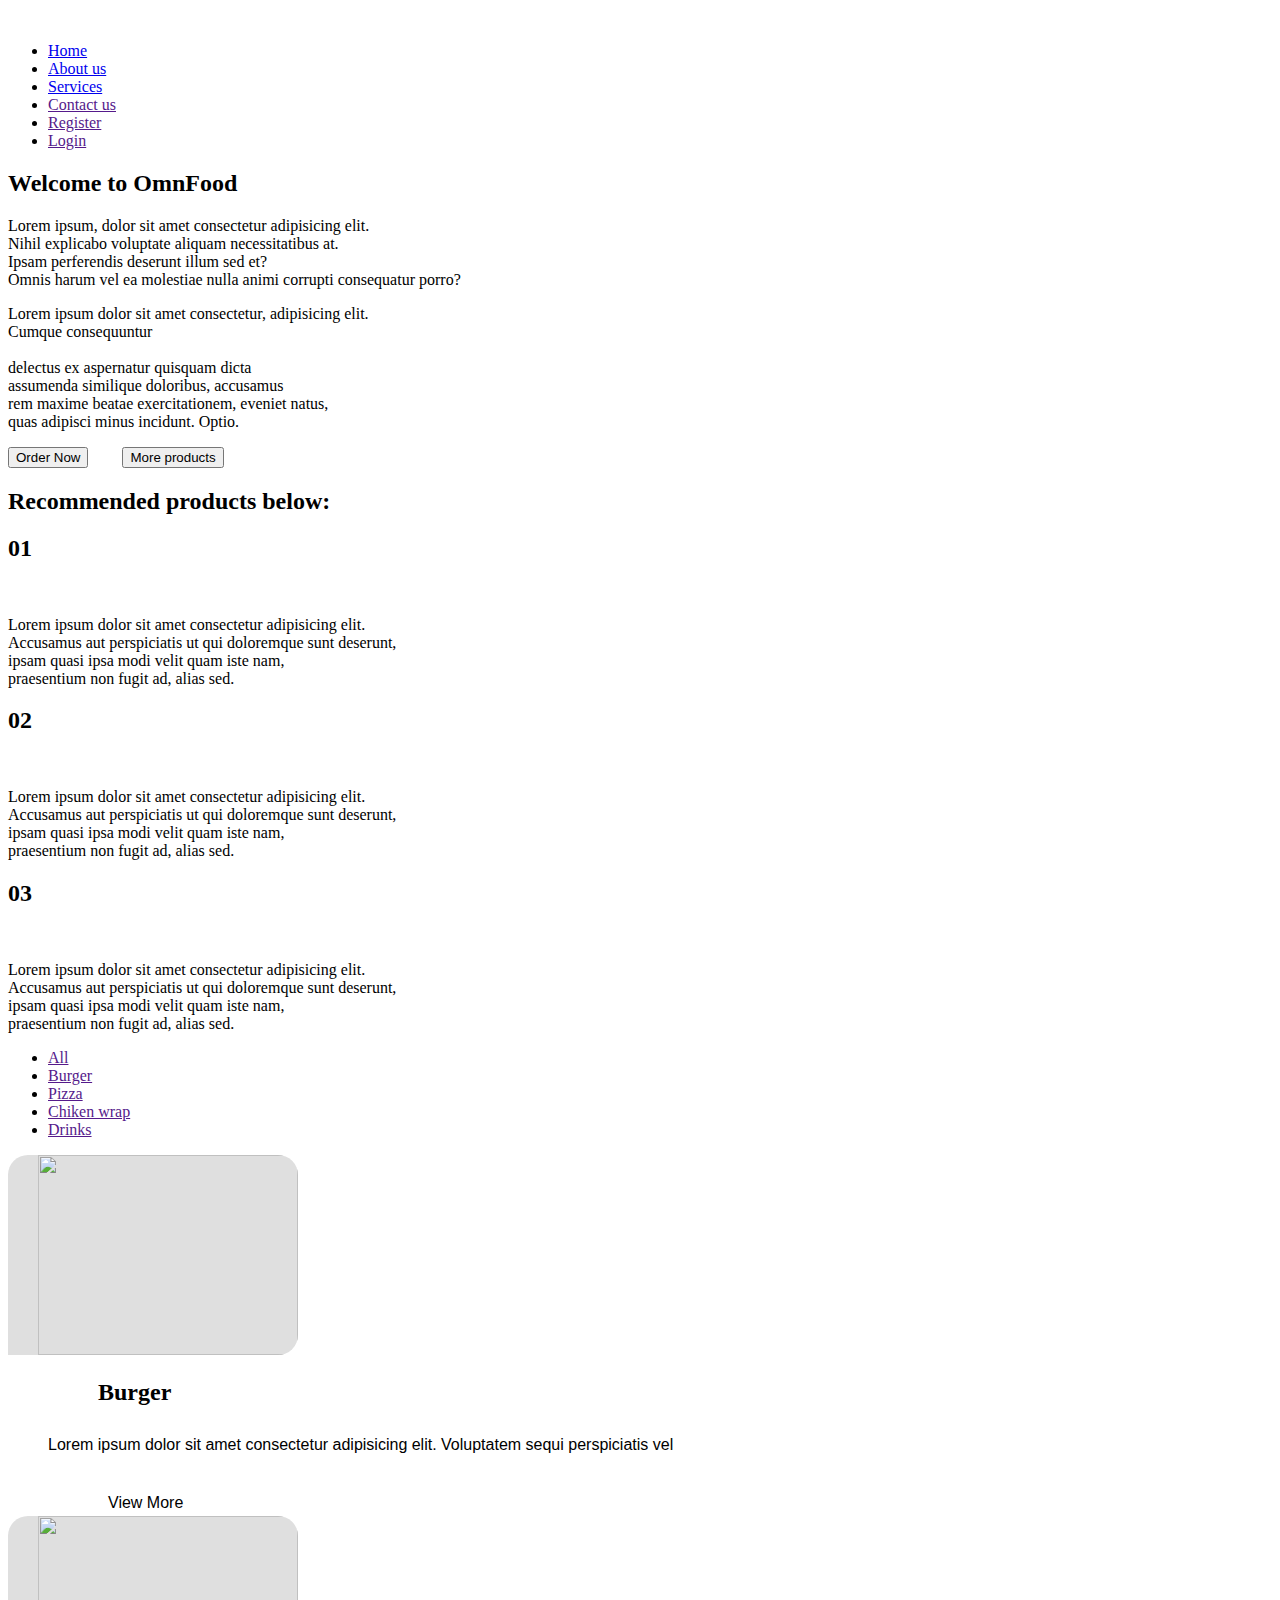
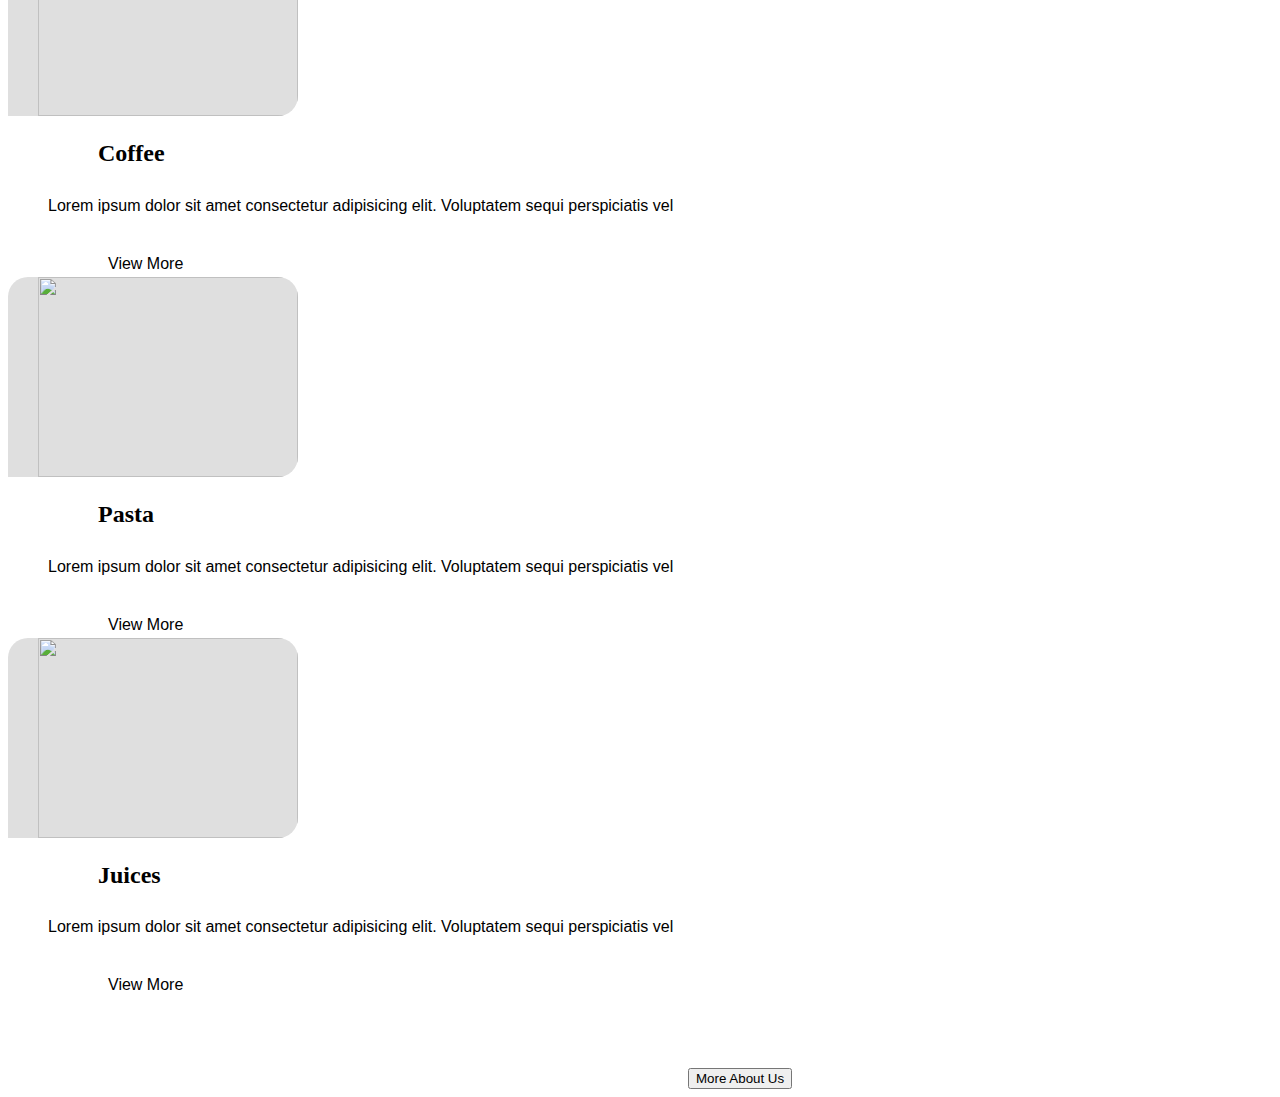
==== html/index.html @ fbcb1a09 "added" ====
<!DOCTYPE html>
<html lang="en">
<head>
    <meta charset="UTF-8">
    <meta http-equiv="X-UA-Compatible" content="IE=edge">
    <meta name="viewport" content="width=device-width, initial-scale=1.0">
<link rel="stylesheet" href="link rel="preconnect href="https://fonts.googleapis.com">
<link rel="preconnect" href="https://fonts.gstatic.com" crossorigin>
<link rel="stylesheet" href="./css/index.css">
<link href="https://fonts.googleapis.com/css2?family=Cinzel:wght@400;500;600&family=Cormorant+Garamond:ital,wght@0,300;0,400;1,300;1,400;1,500&family=Lato:ital,wght@0,300;0,700;1,300;1,400&family=Roboto:ital,wght@0,100;0,400;1,100;1,300&family=Sarabun:ital,wght@0,100;0,200;1,200&display=swap" rel="stylesheet">
    <title>Resto</title>
</head>
<body>
 <header class="header">

<nav class="navbar">
    <img src="./images/download-removebg-preview.png" alt="">   

<ul>
    
    <li><a href="/index.html"> Home</li></a>
    <li><a href="about.html">About us</li></a>
    <li><a href="/services.html">Services</li></a>
    <li><a href="">Contact us</li></a>
    <li><a href="">Register</li></a>
    <li><a href="">Login</li></a>
</ul>
</nav>
<div class="both">
<div class="home-container">
    <div class="container1">
        <h2>Welcome to <span> Omn</span>Food</h2>
        <p>Lorem ipsum, dolor sit amet consectetur adipisicing elit. <br> Nihil explicabo voluptate aliquam necessitatibus at. <br> Ipsam perferendis deserunt illum sed et? <br> Omnis harum vel ea molestiae nulla animi corrupti consequatur porro?</p>
    <p>Lorem ipsum dolor sit amet consectetur, adipisicing elit. <br> Cumque consequuntur <br><br> delectus ex aspernatur quisquam dicta <br> assumenda similique doloribus, accusamus <br> rem maxime beatae exercitationem, eveniet natus, <br> quas adipisci minus incidunt. Optio.</p>
    </div>

    <div class="container2">
  
</div>
</div>
  
<div class="button">
    <button>Order Now</button>
    <button style="margin-left: 30px;" > More products</button></div>
</div>
<div class="heading"><h2>Recommended products below:</h2></div>











<div class="card-container">
   
<div class="card1">
    <h2> 01</h2>
    <img src="./images/pexels-pixabay-461382.jpg" alt=""> 
    <p>Lorem ipsum dolor sit amet consectetur adipisicing elit. <br> Accusamus aut perspiciatis ut qui doloremque sunt deserunt, <br> ipsam quasi ipsa modi velit quam iste nam, <br> praesentium non fugit ad, alias sed.</p>
</div>
<div class="card2">
    <h2> 02</h2>
    <img src="./images/pexels-valeriia-miller-3361170.jpg" alt="">
    <p>Lorem ipsum dolor sit amet consectetur adipisicing elit. <br> Accusamus aut perspiciatis ut qui doloremque sunt deserunt, <br> ipsam quasi ipsa modi velit quam iste nam, <br> praesentium non fugit ad, alias sed.</p>   
</div>
<div class="card3">
    <h2> 03</h2>
    <img src="./images/pexels-ella-olsson-1640771.jpg" alt="">
    <p>Lorem ipsum dolor sit amet consectetur adipisicing elit. <br> Accusamus aut perspiciatis ut qui doloremque sunt deserunt, <br> ipsam quasi ipsa modi velit quam iste nam, <br> praesentium non fugit ad, alias sed.</p>   
</div>
</div>

<div class="all">

    <ul>
        <li> <a href=""> All</li></a>
        <li><a href="">Burger</li></a>
        <li><a href="">Pizza</li></a>
        <li><a href="">Chiken wrap</li></a>
        <li><a href="">Drinks</li></a>
    
    </ul>
    
    </div>
  


 <div class="products">
 <div class="products-details">
    <div class=""></div><img src="./images/blog_11-removebg-preview.png" alt="" width="260px " height="200px" style="padding-left: 30px; background-color: rgb(223, 223, 223); border-radius: 20px 20px 20px 0px ">
    <h2 style="padding-left: 90px;">Burger</h2>
   
    <p style="padding-left: 40px; padding-top: 10px; font-family: 'Segoe UI', Tahoma, Geneva, Verdana, sans-serif;">Lorem ipsum dolor sit amet consectetur adipisicing elit. Voluptatem sequi perspiciatis vel </p>
    <button style="margin-left: 60px; margin-top: 20px; padding: 4px 40px; font-size: medium; background-color: white; border: white; border-radius: 10px;">View More</button>
 </div>
 <div class="products-details">
    <img src="./images/pexels-valeriia-miller-3361170-removebg-preview.png" alt="" width="260px " height="200px" style="padding-left: 30px; background-color: rgb(223, 223, 223); border-radius: 20px 20px 20px 0px ;">
    <h2 style="padding-left: 90px;">Coffee</h2>
  
    <p style="padding-left: 40px; padding-top: 10px; font-family: 'Segoe UI', Tahoma, Geneva, Verdana, sans-serif;">Lorem ipsum dolor sit amet consectetur adipisicing elit. Voluptatem sequi perspiciatis vel </p>
    <button style="margin-left: 60px; margin-top: 20px; padding: 4px 40px; font-size: medium; background-color: white; border: white; border-radius: 10px;">View More</button>
 </div>
 <div class="products-details">
    <img src="./images/pexels-engin-akyurt-1437267-removebg-preview.png" alt="" width="260px " height="200px" style="padding-left: 30px; background-color: rgb(223, 223, 223); border-radius: 20px 20px 20px 0px ">
    <h2 style="padding-left: 90px;">Pasta</h2>
  
    <p style="padding-left: 40px; padding-top: 10px; font-family: 'Segoe UI', Tahoma, Geneva, Verdana, sans-serif;">Lorem ipsum dolor sit amet consectetur adipisicing elit. Voluptatem sequi perspiciatis vel </p>
    <button style="margin-left: 60px; margin-top: 20px; padding: 4px 40px; font-size: medium; background-color: white; border: white; border-radius: 10px;">View More</button>
 </div>
 <div class="products-details">
    <img src="./images/pexels-valeria-boltneva-1251210-removebg-preview.png" alt="" width="260px " height="200px" style="padding-left: 30px; background-color: rgb(223, 223, 223); border-radius: 20px 20px 20px 0px ">
    <h2 style="padding-left: 90px;">Juices</h2>
  
    <p style="padding-left: 40px; padding-top: 10px; font-family: 'Segoe UI', Tahoma, Geneva, Verdana, sans-serif;">Lorem ipsum dolor sit amet consectetur adipisicing elit. Voluptatem sequi perspiciatis vel </p>
    <button style="margin-left: 60px; margin-top: 20px; padding: 4px 40px; font-size: medium; background-color: white; border: white; border-radius: 10px;">View More</button>
 </div>
 
</div>



</div>



<div class="view"><button style="margin-top: 70px; margin-left: 680px;">More About Us</button> </div>

<!-- <div class="Us">
   
    <div class="img"> <img src="/images/pexels-leeloo-thefirst-4676640.jpg" alt="us" width="560px " height="600px"></div>
    <div class="pa">
        <div class="h"><h2>We are Fast-Food</h2></div>
        <p>Lorem, ipsum dolor sit amet consectetur <br> adipisicing elit. Magni consequuntur impedit <br> architecto porro, quibusdam soluta sunt aut amet. <br> Ex eos a nostrum nesciunt cupiditate commodi <br> quasi quibusdam voluptas quae delectus! <br><br>
    Lorem ipsum dolor sit amet consectetur adipisicing elit.  <br> Expedita numquam repudiandae incidunt consequuntur temporibus!  <br> Quis minus officia doloremque enim sapiente, sit laborum officiis.  <br> Perspiciatis numquam nisi laudantium doloribus quia deserunt!</p>
        
        
<button>Our Products</button></div>

</div> -->



 </header>   
</body>
</html>
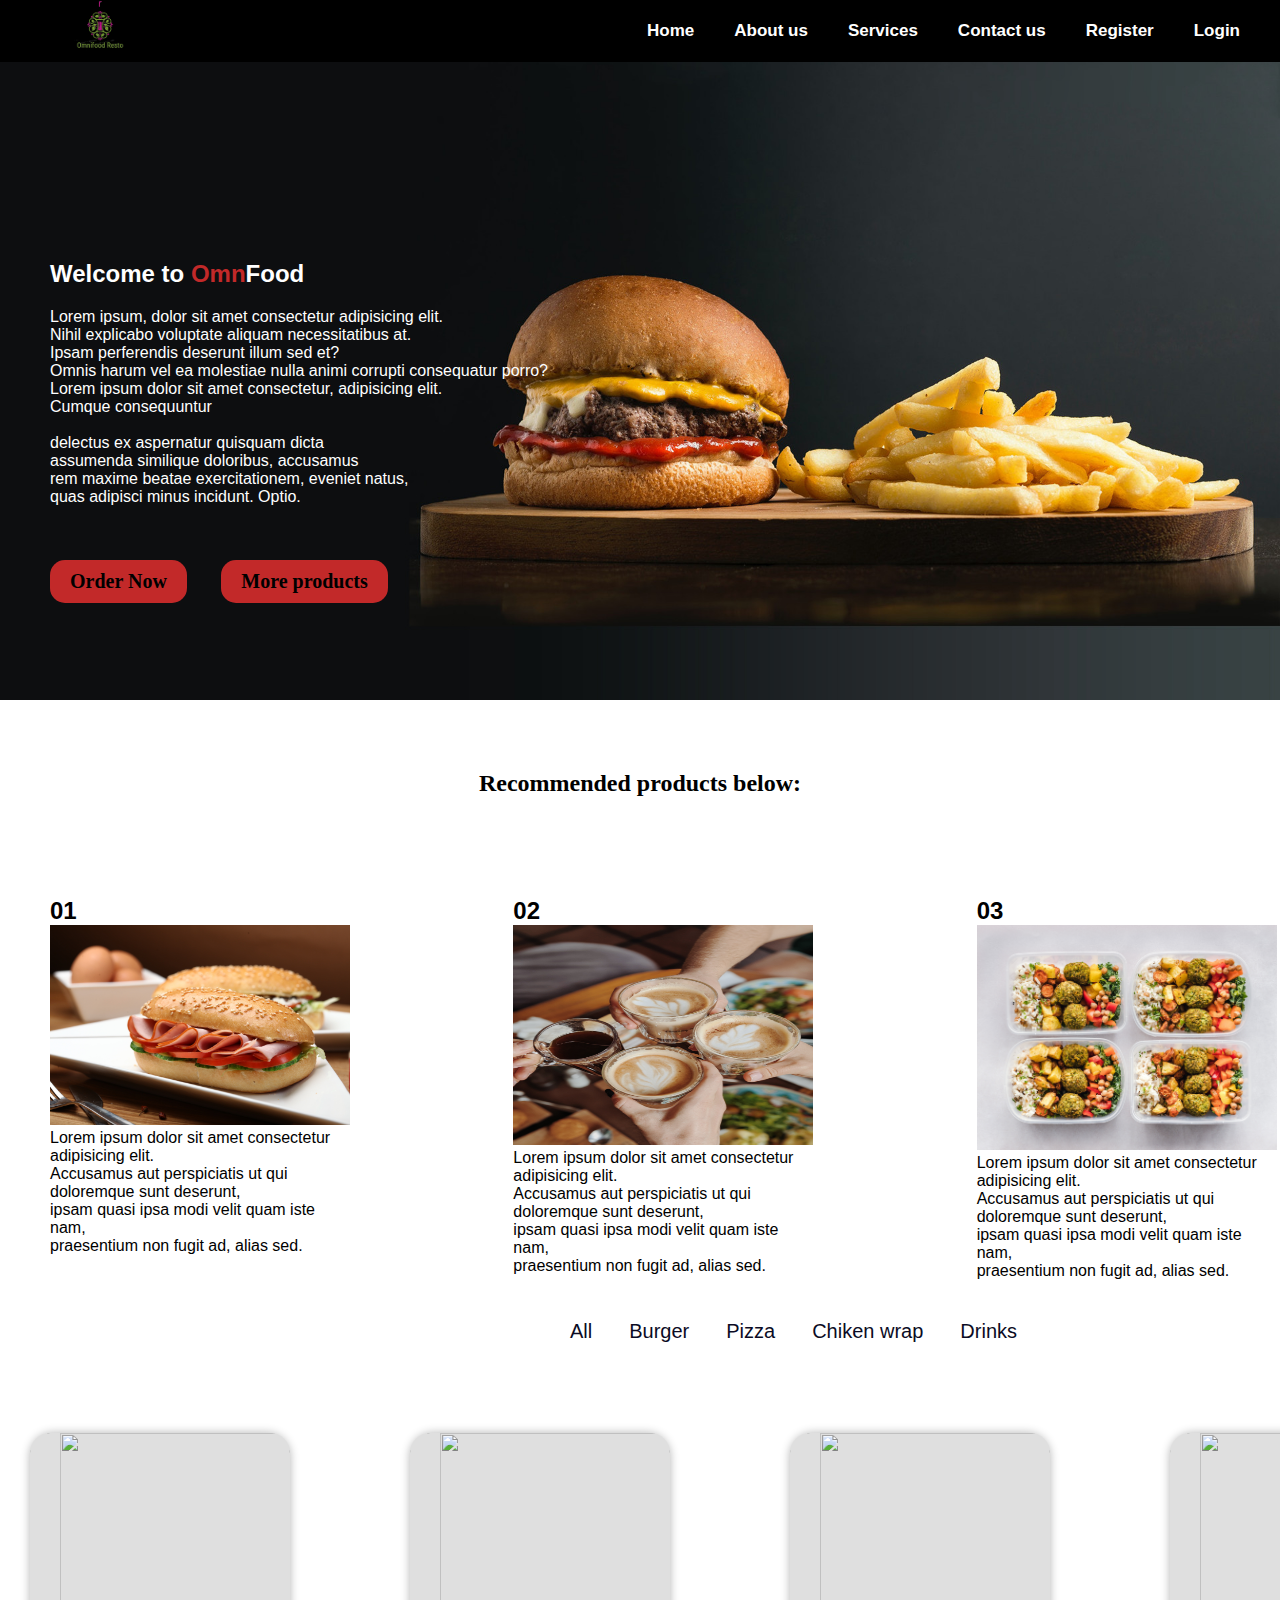
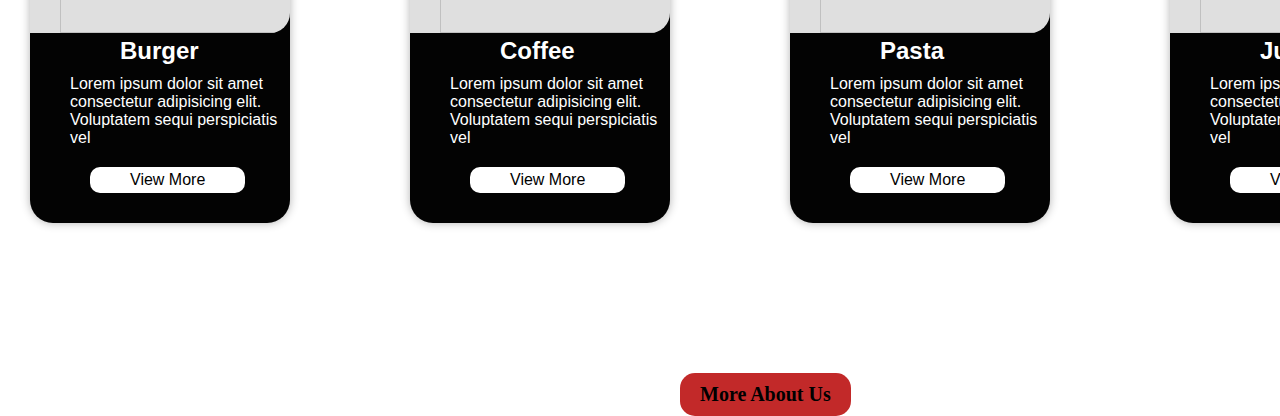
==== commit e2cc11ef: "all" ====
--- a/html/index.html
+++ b/html/index.html
@@ -6,7 +6,7 @@
     <meta name="viewport" content="width=device-width, initial-scale=1.0">
 <link rel="stylesheet" href="link rel="preconnect href="https://fonts.googleapis.com">
 <link rel="preconnect" href="https://fonts.gstatic.com" crossorigin>
-<link rel="stylesheet" href="./css/index.css">
+<link rel="stylesheet" href="/css/index.css">
 <link href="https://fonts.googleapis.com/css2?family=Cinzel:wght@400;500;600&family=Cormorant+Garamond:ital,wght@0,300;0,400;1,300;1,400;1,500&family=Lato:ital,wght@0,300;0,700;1,300;1,400&family=Roboto:ital,wght@0,100;0,400;1,100;1,300&family=Sarabun:ital,wght@0,100;0,200;1,200&display=swap" rel="stylesheet">
     <title>Resto</title>
 </head>
@@ -14,13 +14,13 @@
  <header class="header">
 
 <nav class="navbar">
-    <img src="./images/download-removebg-preview.png" alt="">   
+    <img src="/images/download-removebg-preview.png" alt="">   
 
 <ul>
     
-    <li><a href="/index.html"> Home</li></a>
-    <li><a href="about.html">About us</li></a>
-    <li><a href="/services.html">Services</li></a>
+    <li><a href="/html/index.html"> Home</li></a>
+    <li><a href="/html/about.html">About us</li></a>
+    <li><a href="/html/services.html">Services</li></a>
     <li><a href="">Contact us</li></a>
     <li><a href="">Register</li></a>
     <li><a href="">Login</li></a>
@@ -59,17 +59,17 @@
    
 <div class="card1">
     <h2> 01</h2>
-    <img src="./images/pexels-pixabay-461382.jpg" alt=""> 
+    <img src="/images/pexels-pixabay-461382.jpg" alt=""> 
     <p>Lorem ipsum dolor sit amet consectetur adipisicing elit. <br> Accusamus aut perspiciatis ut qui doloremque sunt deserunt, <br> ipsam quasi ipsa modi velit quam iste nam, <br> praesentium non fugit ad, alias sed.</p>
 </div>
 <div class="card2">
     <h2> 02</h2>
-    <img src="./images/pexels-valeriia-miller-3361170.jpg" alt="">
+    <img src="/images/pexels-valeriia-miller-3361170.jpg" alt="">
     <p>Lorem ipsum dolor sit amet consectetur adipisicing elit. <br> Accusamus aut perspiciatis ut qui doloremque sunt deserunt, <br> ipsam quasi ipsa modi velit quam iste nam, <br> praesentium non fugit ad, alias sed.</p>   
 </div>
 <div class="card3">
     <h2> 03</h2>
-    <img src="./images/pexels-ella-olsson-1640771.jpg" alt="">
+    <img src="/images/pexels-ella-olsson-1640771.jpg" alt="">
     <p>Lorem ipsum dolor sit amet consectetur adipisicing elit. <br> Accusamus aut perspiciatis ut qui doloremque sunt deserunt, <br> ipsam quasi ipsa modi velit quam iste nam, <br> praesentium non fugit ad, alias sed.</p>   
 </div>
 </div>
--- a/css/index.css
+++ b/css/index.css
@@ -0,0 +1,270 @@
+*{
+    padding: 0;
+    margin: 0;
+    box-sizing: border-box;
+}
+body{
+    font-family: sans-serif;
+}
+.both{
+    background-image: url("/images/hero-bg.jpg");
+    color: white;
+    background-size: cover;
+    background-position: center;
+    background-repeat: no-repeat;
+    height: 700px;
+  
+}
+
+.navbar{
+    background-color:black ;
+    width: 100%;
+    height: 70px;
+    justify-content: space-between;
+   position: fixed;
+   margin-top: -8px;
+  
+}
+.navbar ul{
+    display: flex;
+    list-style: none;
+    gap: 40px;
+    font-size: 17px;
+    float: right;
+    margin-right: 40px;
+    margin-top: 29px;
+}
+.navbar ul li{
+    font-weight: bold;
+}
+
+.navbar ul li a{
+    color: white;
+    text-decoration: none;
+}
+.navbar ul li a:hover{
+    background-color: white;
+    color: black;
+    padding: 5px;
+    border-radius: 5px;
+ 
+}
+.navbar img{
+    width: 100px;
+    margin-left: 50px;
+}
+.home-container{
+    width: 100%;
+    display: flex;
+  margin-top: 0px;
+    gap: 20px;
+}
+.container1{
+   
+    margin-left: 50px;
+    height: 500px;
+    margin-top: 260px;
+    animation-name: slide-in;
+    animation-duration: 1s;
+    
+ 
+}
+    .container1  h2{
+margin-bottom: 20px;
+animation-name: slide-in;
+animation-duration: 1s;
+}
+
+@keyframes slide-in {
+  0% {
+    transform: translateX(-100%);
+    opacity: 0;
+  }
+  100% {
+    transform: translateX(0);
+    opacity: 1;
+  }
+}
+
+
+
+.container2 img{
+    width: 650px;
+    height: 500px;
+    margin-left: 300px;
+    margin-top: 80px;
+   
+}
+.button{
+    margin-top: -200px;
+    margin-left: 50px;
+}
+.button button{
+  
+    padding: 10px 20px;
+    border-radius: 15px;
+    background-color: rgb(194, 41, 41);
+    font-size: 20px;
+   font-family: 'Times New Roman', Times, serif;
+    border: 1px;
+   font-weight: 700;
+   
+}
+span{
+    color: rgb(194, 41, 41);
+}
+.heading h2{
+    margin-top: 70px;
+    text-align: center;
+    font-family: 'Dancing Script', cursive;
+}
+
+.all ul{
+    display: flex;
+    list-style: none;
+    margin-left: 570px;
+    margin-top: 40px;
+    gap: 37px;
+}
+.all ul li a{
+    color: rgb(11, 11, 36);
+    text-decoration: none;
+    font-size: 20px;
+
+}
+.all ul li a:active{
+  background-color: black;
+  color: white;
+  padding: 10px 16px;
+  border-radius: 10px;
+}
+
+
+
+
+
+
+
+
+
+
+
+
+
+.card1 img{
+    width: 300px;
+}
+.card2 img{
+    width: 300px;
+    height: 220px;
+}
+.card3 img{
+    width: 300px;
+}.card4 img{
+    width: 300px;
+}
+.card5 img{
+    width: 300px;
+    height: 220px;
+}
+
+.card-container{
+    display: flex;
+    margin-top: 100px;
+    gap: 160px;
+    margin-left: 50px;
+}
+.card2-container{
+    display: flex;
+    gap: 100px;
+    margin-left: 50px;
+    margin-top: 40px;
+}
+.products{
+    width: 100%;
+    height: 60vh;
+    margin-left: 10px;
+    display: flex;
+  
+    gap: 100px;
+    margin-top: 20px;
+}
+.products-details{
+    background-color: rgb(3, 3, 3);
+    color: white;
+    width: 260px;
+    height: 390px;
+    margin-left: 20px;
+    margin-top: 70px;
+    border-radius: 23px;
+    box-shadow: 0px 0px 10px rgba(03, 03, 0, 0.3);
+
+
+}
+
+.products-details img:hover {
+   animation-name: shake;
+    animation-duration: 0.5s;
+    animation-fill-mode: forwards;
+    animation-direction: alternate;
+  }
+  @keyframes shake {
+    0% {
+      transform: translateX(0);
+    }
+    5% {
+      transform: translateX(10px);
+    }
+    20% {
+      transform: translateX(-10px);
+    }
+    75% {
+      transform: translateX(10px);
+    }
+    10% {
+      transform: translateX(0);
+    }
+  }
+ 
+  
+  
+  
+
+.view button{
+    padding: 10px 20px;
+    border-radius: 15px;
+    background-color: rgb(194, 41, 41);
+    font-size: 20px;
+   font-family: 'Times New Roman', Times, serif;
+    border: 1px;
+   font-weight: 700;
+}
+.Us{
+    display: flex;
+    margin-top: 10px;
+    gap: 300px;
+    margin-left: 50px;
+}
+.Us button{
+    padding: 10px 20px;
+    margin-top: 18px;
+    margin-left: 50px;
+    padding: 10px 20px;
+    border-radius: 15px;
+    background-color: rgb(194, 41, 41);
+    font-size: 20px;
+   font-family: 'Times New Roman', Times, serif;
+    border: 1px;
+   font-weight: 700;
+}
+.img img{
+    margin-top: 80px;
+}
+.pa p{
+    margin-top: 40px;
+    
+}
+.h h2{
+margin-top: 200px;
+font-family: 'Lucida Sans', 'Lucida Sans Regular', 'Lucida Grande', 'Lucida Sans Unicode', Geneva, Verdana, sans-serif;
+}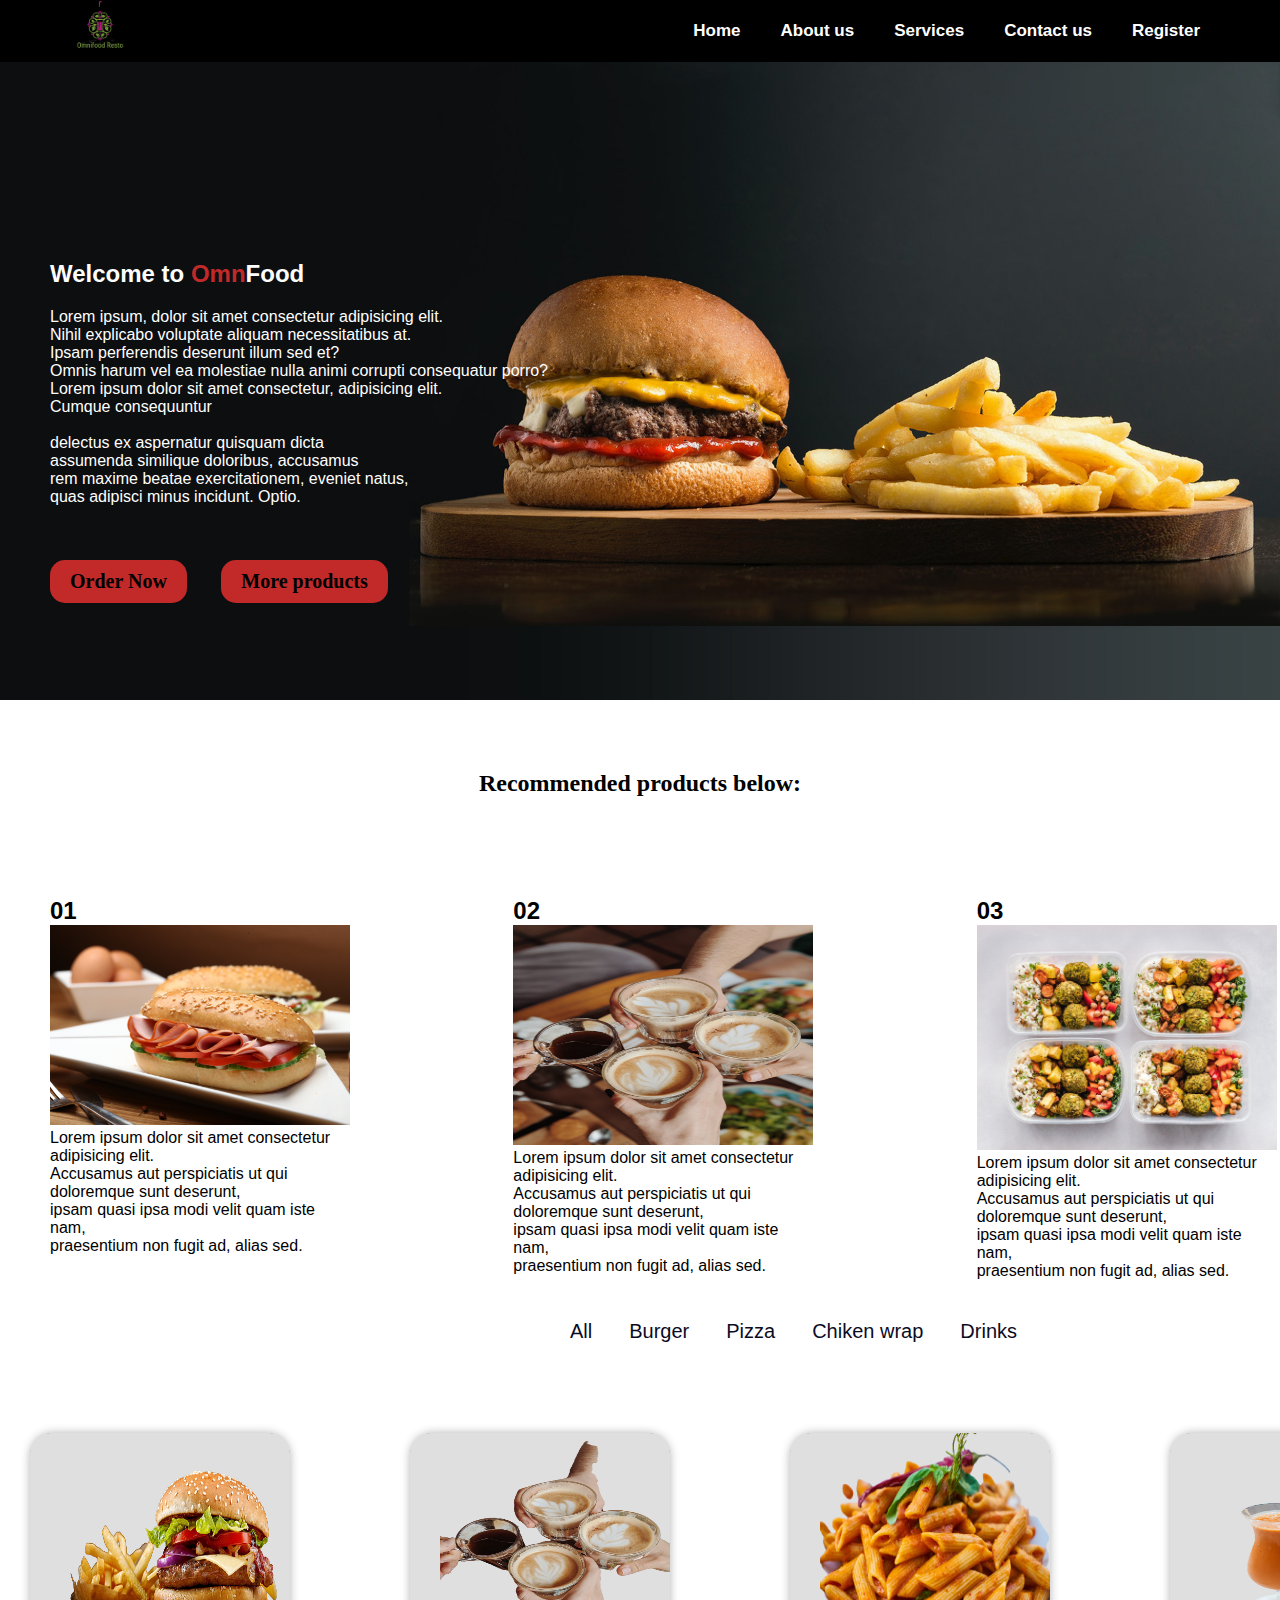
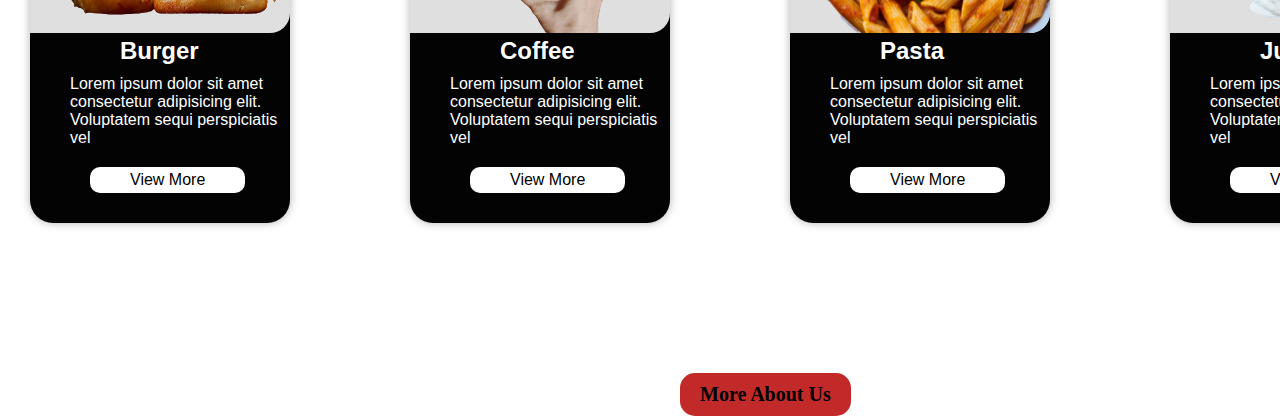
==== commit cedf0647: "all three pages" ====
--- a/html/index.html
+++ b/html/index.html
@@ -7,6 +7,8 @@
 <link rel="stylesheet" href="link rel="preconnect href="https://fonts.googleapis.com">
 <link rel="preconnect" href="https://fonts.gstatic.com" crossorigin>
 <link rel="stylesheet" href="/css/index.css">
+
+
 <link href="https://fonts.googleapis.com/css2?family=Cinzel:wght@400;500;600&family=Cormorant+Garamond:ital,wght@0,300;0,400;1,300;1,400;1,500&family=Lato:ital,wght@0,300;0,700;1,300;1,400&family=Roboto:ital,wght@0,100;0,400;1,100;1,300&family=Sarabun:ital,wght@0,100;0,200;1,200&display=swap" rel="stylesheet">
     <title>Resto</title>
 </head>
@@ -23,7 +25,7 @@
     <li><a href="/html/services.html">Services</li></a>
     <li><a href="">Contact us</li></a>
     <li><a href="">Register</li></a>
-    <li><a href="">Login</li></a>
+    <li><a href=""><box-icon name='log-in'></box-icon></li></a>
 </ul>
 </nav>
 <div class="both">
@@ -40,8 +42,8 @@
 </div>
   
 <div class="button">
-    <button>Order Now</button>
-    <button style="margin-left: 30px;" > More products</button></div>
+    <button><a href=""> Order Now</button></a>
+    <button style="margin-left: 30px;" ><a href=""> More products</button></div></a>
 </div>
 <div class="heading"><h2>Recommended products below:</h2></div>
 
@@ -91,32 +93,32 @@
 
  <div class="products">
  <div class="products-details">
-    <div class=""></div><img src="./images/blog_11-removebg-preview.png" alt="" width="260px " height="200px" style="padding-left: 30px; background-color: rgb(223, 223, 223); border-radius: 20px 20px 20px 0px ">
+    <div class=""></div><img src="/images/blog_11-removebg-preview.png" alt="" width="260px " height="200px" style="padding-left: 30px; background-color: rgb(223, 223, 223); border-radius: 20px 20px 20px 0px ">
     <h2 style="padding-left: 90px;">Burger</h2>
    
     <p style="padding-left: 40px; padding-top: 10px; font-family: 'Segoe UI', Tahoma, Geneva, Verdana, sans-serif;">Lorem ipsum dolor sit amet consectetur adipisicing elit. Voluptatem sequi perspiciatis vel </p>
-    <button style="margin-left: 60px; margin-top: 20px; padding: 4px 40px; font-size: medium; background-color: white; border: white; border-radius: 10px;">View More</button>
+    <button style="margin-left: 60px; margin-top: 20px; padding: 4px 40px; font-size: medium; background-color: white; border: white; border-radius: 10px;"><a href=""> View More</button></a>
  </div>
  <div class="products-details">
-    <img src="./images/pexels-valeriia-miller-3361170-removebg-preview.png" alt="" width="260px " height="200px" style="padding-left: 30px; background-color: rgb(223, 223, 223); border-radius: 20px 20px 20px 0px ;">
+    <img src="/images/pexels-valeriia-miller-3361170-removebg-preview.png" alt="" width="260px " height="200px" style="padding-left: 30px; background-color: rgb(223, 223, 223); border-radius: 20px 20px 20px 0px ;">
     <h2 style="padding-left: 90px;">Coffee</h2>
   
     <p style="padding-left: 40px; padding-top: 10px; font-family: 'Segoe UI', Tahoma, Geneva, Verdana, sans-serif;">Lorem ipsum dolor sit amet consectetur adipisicing elit. Voluptatem sequi perspiciatis vel </p>
-    <button style="margin-left: 60px; margin-top: 20px; padding: 4px 40px; font-size: medium; background-color: white; border: white; border-radius: 10px;">View More</button>
+    <button style="margin-left: 60px; margin-top: 20px; padding: 4px 40px; font-size: medium; background-color: white; border: white; border-radius: 10px;"><a href="">View More</button></a>
  </div>
  <div class="products-details">
-    <img src="./images/pexels-engin-akyurt-1437267-removebg-preview.png" alt="" width="260px " height="200px" style="padding-left: 30px; background-color: rgb(223, 223, 223); border-radius: 20px 20px 20px 0px ">
+    <img src="/images/pexels-engin-akyurt-1437267-removebg-preview.png" alt="" width="260px " height="200px" style="padding-left: 30px; background-color: rgb(223, 223, 223); border-radius: 20px 20px 20px 0px ">
     <h2 style="padding-left: 90px;">Pasta</h2>
   
     <p style="padding-left: 40px; padding-top: 10px; font-family: 'Segoe UI', Tahoma, Geneva, Verdana, sans-serif;">Lorem ipsum dolor sit amet consectetur adipisicing elit. Voluptatem sequi perspiciatis vel </p>
-    <button style="margin-left: 60px; margin-top: 20px; padding: 4px 40px; font-size: medium; background-color: white; border: white; border-radius: 10px;">View More</button>
+    <button style="margin-left: 60px; margin-top: 20px; padding: 4px 40px; font-size: medium; background-color: white; border: white; border-radius: 10px;"><a href="">View More</button></a>
  </div>
  <div class="products-details">
-    <img src="./images/pexels-valeria-boltneva-1251210-removebg-preview.png" alt="" width="260px " height="200px" style="padding-left: 30px; background-color: rgb(223, 223, 223); border-radius: 20px 20px 20px 0px ">
+    <img src="/images/pexels-valeria-boltneva-1251210-removebg-preview.png" alt="" width="260px " height="200px" style="padding-left: 30px; background-color: rgb(223, 223, 223); border-radius: 20px 20px 20px 0px ">
     <h2 style="padding-left: 90px;">Juices</h2>
   
     <p style="padding-left: 40px; padding-top: 10px; font-family: 'Segoe UI', Tahoma, Geneva, Verdana, sans-serif;">Lorem ipsum dolor sit amet consectetur adipisicing elit. Voluptatem sequi perspiciatis vel </p>
-    <button style="margin-left: 60px; margin-top: 20px; padding: 4px 40px; font-size: medium; background-color: white; border: white; border-radius: 10px;">View More</button>
+    <button style="margin-left: 60px; margin-top: 20px; padding: 4px 40px; font-size: medium; background-color: white; border: white; border-radius: 10px;"><a href=""> View More</button></a>
  </div>
  
 </div>
@@ -127,7 +129,7 @@
 
 
 
-<div class="view"><button style="margin-top: 70px; margin-left: 680px;">More About Us</button> </div>
+<div class="view"><button style="margin-top: 70px; margin-left: 680px;"><a href=""> More About Us</button> </div></a>
 
 <!-- <div class="Us">
    
--- a/css/index.css
+++ b/css/index.css
@@ -109,6 +109,10 @@
     border: 1px;
    font-weight: 700;
    
+}
+.button button a{
+    color: black;
+    text-decoration: none;
 }
 span{
     color: rgb(194, 41, 41);
@@ -201,6 +205,10 @@
 
 
 }
+.products-details button a{
+    color: black;
+    text-decoration: none;
+}
 
 .products-details img:hover {
    animation-name: shake;
@@ -239,32 +247,7 @@
     border: 1px;
    font-weight: 700;
 }
-.Us{
-    display: flex;
-    margin-top: 10px;
-    gap: 300px;
-    margin-left: 50px;
-}
-.Us button{
-    padding: 10px 20px;
-    margin-top: 18px;
-    margin-left: 50px;
-    padding: 10px 20px;
-    border-radius: 15px;
-    background-color: rgb(194, 41, 41);
-    font-size: 20px;
-   font-family: 'Times New Roman', Times, serif;
-    border: 1px;
-   font-weight: 700;
-}
-.img img{
-    margin-top: 80px;
-}
-.pa p{
-    margin-top: 40px;
-    
-}
-.h h2{
-margin-top: 200px;
-font-family: 'Lucida Sans', 'Lucida Sans Regular', 'Lucida Grande', 'Lucida Sans Unicode', Geneva, Verdana, sans-serif;
-}+.view button a{
+    color: black;
+    text-decoration: none;
+}
